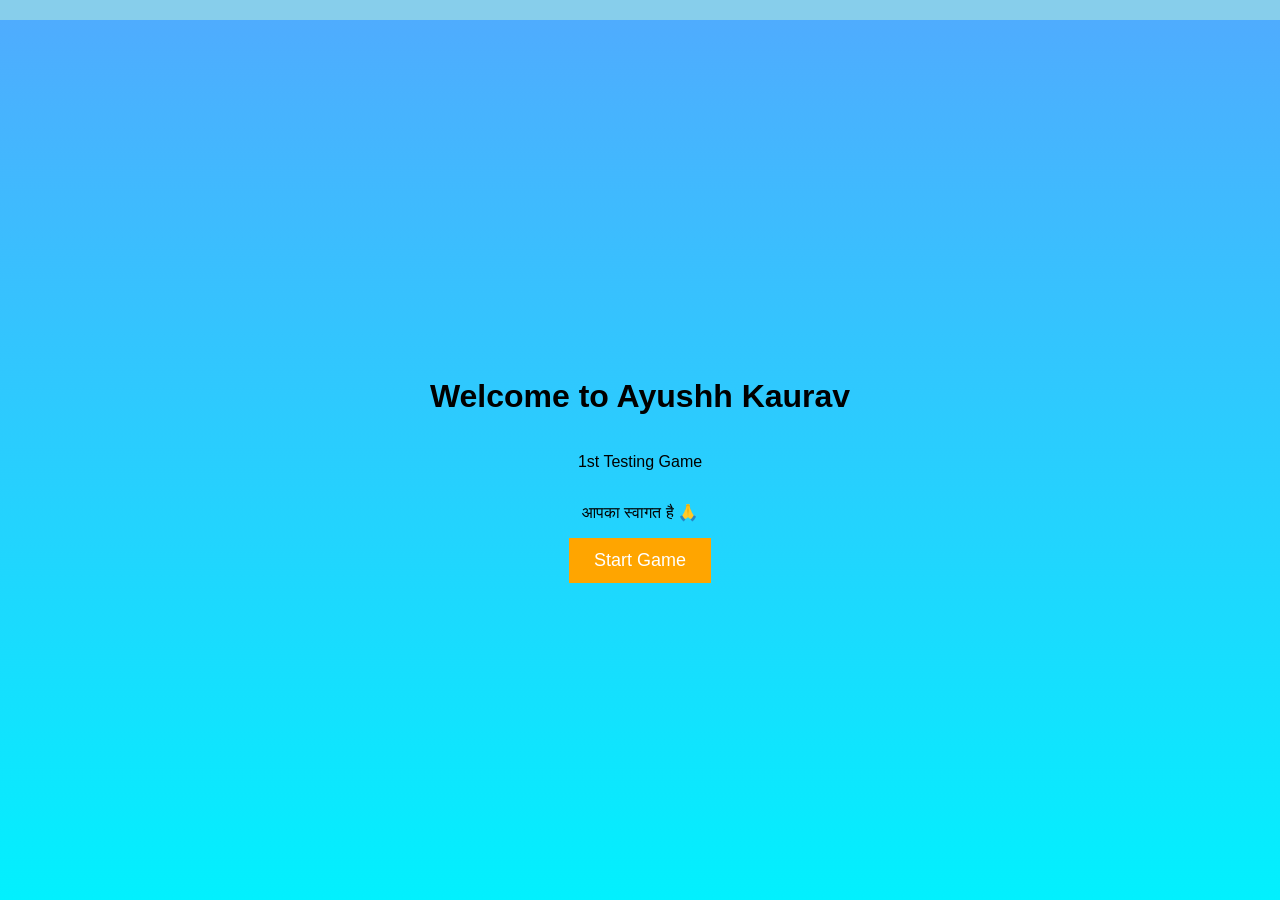
==== index.html @ 4582168f "Create index.html" ====
<!DOCTYPE html>
<html>
<head>
<title>Flappy Ayushh Game FINAL</title>
<meta name="viewport" content="width=device-width, initial-scale=1.0">

<style>
body {
    margin: 0;
    text-align: center;
    font-family: Arial;
    background: #87CEEB;
}

/* WELCOME */
#welcomeScreen {
    position: fixed;
    width: 100%;
    height: 100%;
    background: linear-gradient(#4facfe,#00f2fe);
    display: flex;
    flex-direction: column;
    justify-content: center;
    align-items: center;
}

#startBtn {
    padding: 12px 25px;
    font-size: 18px;
    background: orange;
    color: white;
    border: none;
}

canvas {
    display: block;
    margin: auto;
    background: #70c5ce;
    width: 90vw;
    max-width: 400px;
}

#restartBtn {
    display: none;
    padding: 10px;
}
</style>
</head>

<body>

<!-- SOUND -->
<audio id="jumpSound" src="https://www.soundjay.com/buttons/sounds/button-16.mp3" preload="auto"></audio>
<audio id="hitSound" src="https://www.soundjay.com/button/sounds/button-10.mp3" preload="auto"></audio>

<!-- WELCOME -->
<div id="welcomeScreen">
    <h1>Welcome to Ayushh Kaurav</h1>
    <p>1st Testing Game</p>
    <p>आपका स्वागत है 🙏</p>
    <button id="startBtn">Start Game</button>
</div>

<h2>🎮 Game</h2>
<canvas id="gameCanvas"></canvas>
<br>
<button id="restartBtn" onclick="restartGame()">Restart</button>

<script>
let canvas = document.getElementById("gameCanvas");
let ctx = canvas.getContext("2d");

canvas.width = 360;
canvas.height = 500;

// 🐤 LOCAL IMAGE (100% WORKING)
let birdImg = new Image();
birdImg.src = "bird.png";

let bird, pipes, score, gameOver, frame;

// START BUTTON
document.getElementById("startBtn").onclick = () => {
    document.getElementById("welcomeScreen").style.display = "none";
    init();
    loop();
};

function init(){
    bird = {x:80,y:200,v:0};
    pipes=[];
    score=0;
    gameOver=false;
    frame=0;
}

function jump(){
    bird.v = -8;

    let s = document.getElementById("jumpSound");
    s.currentTime = 0;
    s.play().catch(()=>{});
}

document.addEventListener("keydown",e=>{
    if(e.code==="Space") jump();
});
canvas.addEventListener("touchstart",jump);

function update(){
    frame++;

    bird.v += 0.5;
    bird.y += bird.v;

    if(frame % 90 === 0){
        let gap = 140;
        let top = Math.random()*(canvas.height-gap-80)+40;

        pipes.push({
            x:canvas.width,
            w:50,
            top:top,
            bottom:top+gap,
            passed:false
        });
    }

    pipes.forEach(p=>{
        p.x -= 2;

        if(
            bird.x+15 > p.x &&
            bird.x-15 < p.x+p.w &&
            (bird.y-15 < p.top || bird.y+15 > p.bottom)
        ){
            if(!gameOver){
                let h = document.getElementById("hitSound");
                h.currentTime = 0;
                h.play().catch(()=>{});
            }
            gameOver = true;
        }

        if(!p.passed && p.x+p.w < bird.x){
            score++;
            p.passed = true;
        }
    });

    pipes = pipes.filter(p=>p.x+p.w>0);

    if(bird.y > canvas.height || bird.y < 0){
        gameOver = true;
    }
}

function draw(){
    ctx.clearRect(0,0,canvas.width,canvas.height);

    // 🐤 DRAW IMAGE (fallback safe)
    if(birdImg.complete){
        ctx.drawImage(birdImg,bird.x-15,bird.y-15,30,30);
    } else {
        ctx.fillStyle="yellow";
        ctx.beginPath();
        ctx.arc(bird.x,bird.y,12,0,Math.PI*2);
        ctx.fill();
    }

    ctx.fillStyle="green";
    pipes.forEach(p=>{
        ctx.fillRect(p.x,0,p.w,p.top);
        ctx.fillRect(p.x,p.bottom,p.w,canvas.height);
    });

    ctx.fillStyle="black";
    ctx.font="20px Arial";
    ctx.fillText("Score: "+score,10,30);

    if(gameOver){
        ctx.fillStyle="red";
        ctx.font="30px Arial";
        ctx.fillText("GAME OVER",80,250);
        document.getElementById("restartBtn").style.display="inline";
    }
}

function loop(){
    update();
    draw();
    if(!gameOver) requestAnimationFrame(loop);
}

function restartGame(){
    document.getElementById("restartBtn").style.display="none";
    init();
    loop();
}
</script>

</body>
</html>
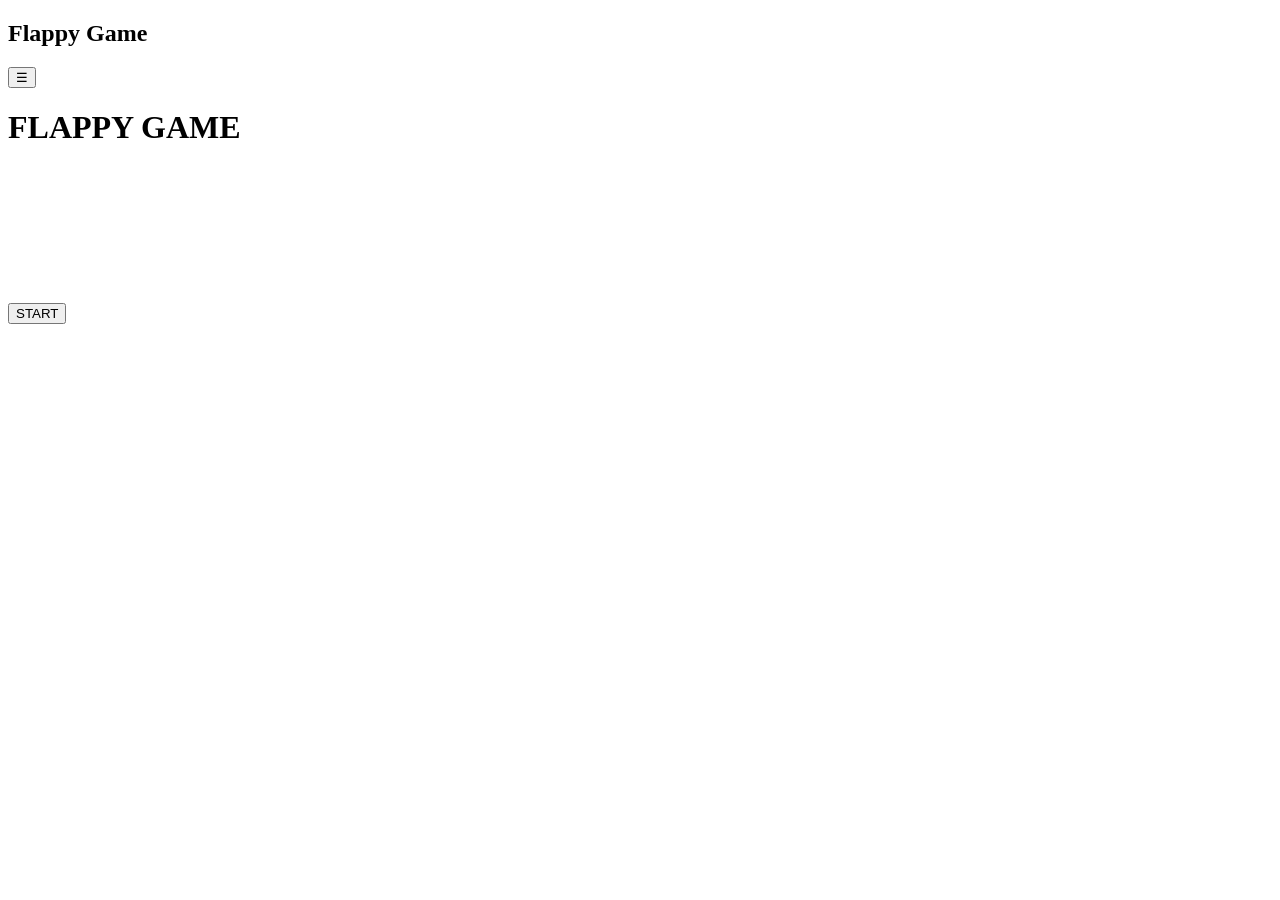
==== commit 77a1650b: "Add initial HTML structure for Flappy Game" ====
--- a/index.html
+++ b/index.html
@@ -1,203 +1,28 @@
 <!DOCTYPE html>
 <html>
 <head>
-<title>Flappy Ayushh Game FINAL</title>
-<meta name="viewport" content="width=device-width, initial-scale=1.0">
-
-<style>
-body {
-    margin: 0;
-    text-align: center;
-    font-family: Arial;
-    background: #87CEEB;
-}
-
-/* WELCOME */
-#welcomeScreen {
-    position: fixed;
-    width: 100%;
-    height: 100%;
-    background: linear-gradient(#4facfe,#00f2fe);
-    display: flex;
-    flex-direction: column;
-    justify-content: center;
-    align-items: center;
-}
-
-#startBtn {
-    padding: 12px 25px;
-    font-size: 18px;
-    background: orange;
-    color: white;
-    border: none;
-}
-
-canvas {
-    display: block;
-    margin: auto;
-    background: #70c5ce;
-    width: 90vw;
-    max-width: 400px;
-}
-
-#restartBtn {
-    display: none;
-    padding: 10px;
-}
-</style>
+  <title>Flappy Game</title>
+  <link rel="stylesheet" href="style.css">
 </head>
 
 <body>
 
-<!-- SOUND -->
-<audio id="jumpSound" src="https://www.soundjay.com/buttons/sounds/button-16.mp3" preload="auto"></audio>
-<audio id="hitSound" src="https://www.soundjay.com/button/sounds/button-10.mp3" preload="auto"></audio>
-
-<!-- WELCOME -->
-<div id="welcomeScreen">
-    <h1>Welcome to Ayushh Kaurav</h1>
-    <p>1st Testing Game</p>
-    <p>आपका स्वागत है 🙏</p>
-    <button id="startBtn">Start Game</button>
+<div class="top-bar">
+  <h2>Flappy Game</h2>
+  <button onclick="openMenu()">☰</button>
 </div>
 
-<h2>🎮 Game</h2>
-<canvas id="gameCanvas"></canvas>
-<br>
-<button id="restartBtn" onclick="restartGame()">Restart</button>
+<div class="game-container">
 
-<script>
-let canvas = document.getElementById("gameCanvas");
-let ctx = canvas.getContext("2d");
+  <h1 class="logo">FLAPPY GAME</h1>
 
-canvas.width = 360;
-canvas.height = 500;
+  <button class="start-btn" onclick="startGame()">START</button>
 
-// 🐤 LOCAL IMAGE (100% WORKING)
-let birdImg = new Image();
-birdImg.src = "bird.png";
+  <canvas id="gameCanvas"></canvas>
 
-let bird, pipes, score, gameOver, frame;
+</div>
 
-// START BUTTON
-document.getElementById("startBtn").onclick = () => {
-    document.getElementById("welcomeScreen").style.display = "none";
-    init();
-    loop();
-};
-
-function init(){
-    bird = {x:80,y:200,v:0};
-    pipes=[];
-    score=0;
-    gameOver=false;
-    frame=0;
-}
-
-function jump(){
-    bird.v = -8;
-
-    let s = document.getElementById("jumpSound");
-    s.currentTime = 0;
-    s.play().catch(()=>{});
-}
-
-document.addEventListener("keydown",e=>{
-    if(e.code==="Space") jump();
-});
-canvas.addEventListener("touchstart",jump);
-
-function update(){
-    frame++;
-
-    bird.v += 0.5;
-    bird.y += bird.v;
-
-    if(frame % 90 === 0){
-        let gap = 140;
-        let top = Math.random()*(canvas.height-gap-80)+40;
-
-        pipes.push({
-            x:canvas.width,
-            w:50,
-            top:top,
-            bottom:top+gap,
-            passed:false
-        });
-    }
-
-    pipes.forEach(p=>{
-        p.x -= 2;
-
-        if(
-            bird.x+15 > p.x &&
-            bird.x-15 < p.x+p.w &&
-            (bird.y-15 < p.top || bird.y+15 > p.bottom)
-        ){
-            if(!gameOver){
-                let h = document.getElementById("hitSound");
-                h.currentTime = 0;
-                h.play().catch(()=>{});
-            }
-            gameOver = true;
-        }
-
-        if(!p.passed && p.x+p.w < bird.x){
-            score++;
-            p.passed = true;
-        }
-    });
-
-    pipes = pipes.filter(p=>p.x+p.w>0);
-
-    if(bird.y > canvas.height || bird.y < 0){
-        gameOver = true;
-    }
-}
-
-function draw(){
-    ctx.clearRect(0,0,canvas.width,canvas.height);
-
-    // 🐤 DRAW IMAGE (fallback safe)
-    if(birdImg.complete){
-        ctx.drawImage(birdImg,bird.x-15,bird.y-15,30,30);
-    } else {
-        ctx.fillStyle="yellow";
-        ctx.beginPath();
-        ctx.arc(bird.x,bird.y,12,0,Math.PI*2);
-        ctx.fill();
-    }
-
-    ctx.fillStyle="green";
-    pipes.forEach(p=>{
-        ctx.fillRect(p.x,0,p.w,p.top);
-        ctx.fillRect(p.x,p.bottom,p.w,canvas.height);
-    });
-
-    ctx.fillStyle="black";
-    ctx.font="20px Arial";
-    ctx.fillText("Score: "+score,10,30);
-
-    if(gameOver){
-        ctx.fillStyle="red";
-        ctx.font="30px Arial";
-        ctx.fillText("GAME OVER",80,250);
-        document.getElementById("restartBtn").style.display="inline";
-    }
-}
-
-function loop(){
-    update();
-    draw();
-    if(!gameOver) requestAnimationFrame(loop);
-}
-
-function restartGame(){
-    document.getElementById("restartBtn").style.display="none";
-    init();
-    loop();
-}
-</script>
+<script src="script.js"></script>
 
 </body>
 </html>
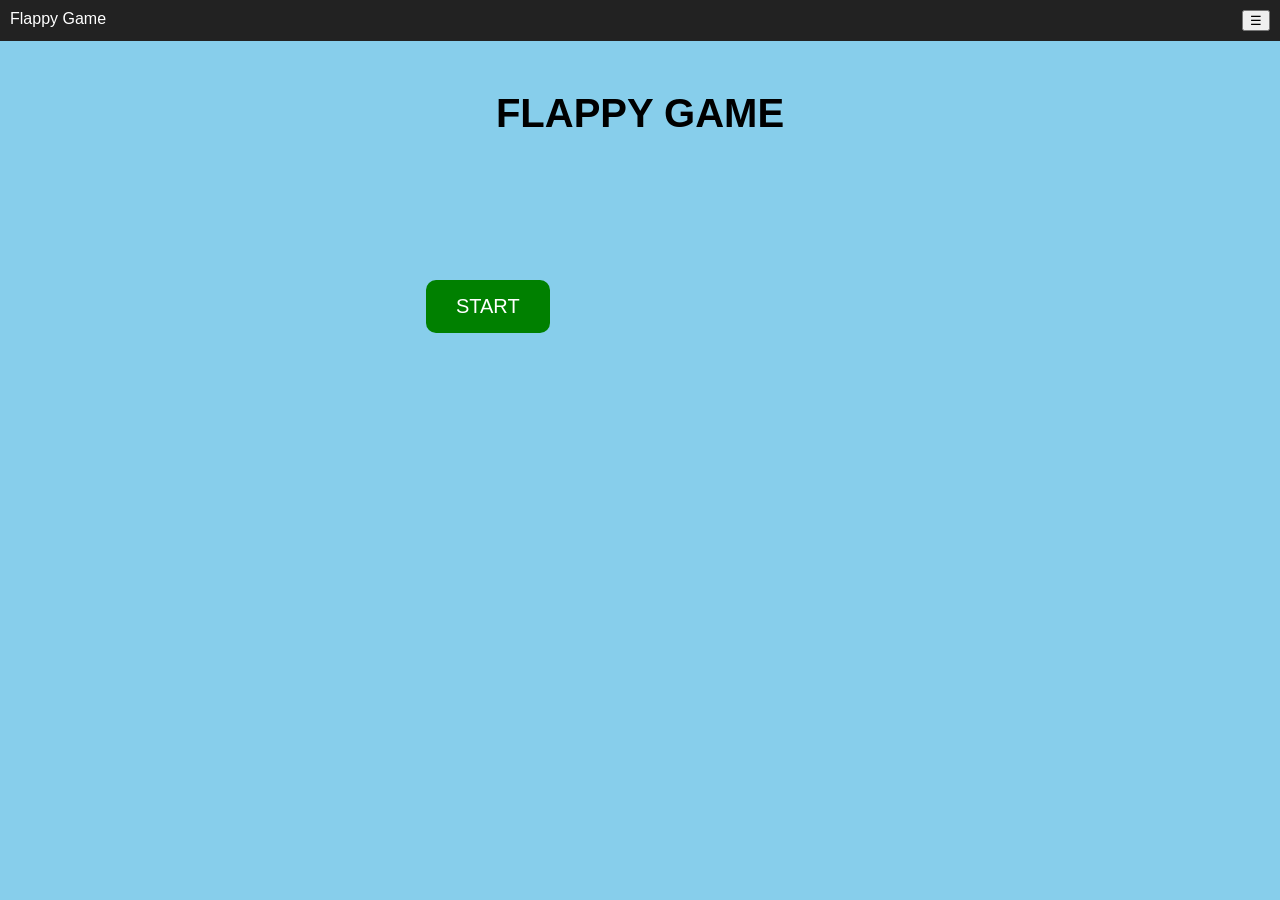
==== commit d21ea843: "Create index.html" ====
--- a/index.html
+++ b/index.html
@@ -1,6 +1,7 @@
 <!DOCTYPE html>
 <html>
 <head>
+  <meta name="viewport" content="width=device-width, initial-scale=1.0">
   <title>Flappy Game</title>
   <link rel="stylesheet" href="style.css">
 </head>
@@ -8,7 +9,7 @@
 <body>
 
 <div class="top-bar">
-  <h2>Flappy Game</h2>
+  <span>Flappy Game</span>
   <button onclick="openMenu()">☰</button>
 </div>
 
@@ -16,7 +17,7 @@
 
   <h1 class="logo">FLAPPY GAME</h1>
 
-  <button class="start-btn" onclick="startGame()">START</button>
+  <button id="startBtn" class="start-btn">START</button>
 
   <canvas id="gameCanvas"></canvas>
 
--- a/style.css
+++ b/style.css
@@ -0,0 +1,41 @@
+body {
+  margin: 0;
+  font-family: Arial;
+  text-align: center;
+  background: skyblue;
+}
+
+.top-bar {
+  background: #222;
+  color: white;
+  padding: 10px;
+  display: flex;
+  justify-content: space-between;
+}
+
+.logo {
+  font-size: 40px;
+  margin-top: 50px;
+}
+
+.start-btn {
+  padding: 15px 30px;
+  font-size: 20px;
+  background: green;
+  color: white;
+  border: none;
+  border-radius: 10px;
+  cursor: pointer;
+}
+
+.menu {
+  margin-top: 100px;
+}
+
+.menu a {
+  display: block;
+  margin: 20px;
+  font-size: 20px;
+  text-decoration: none;
+  color: black;
+}
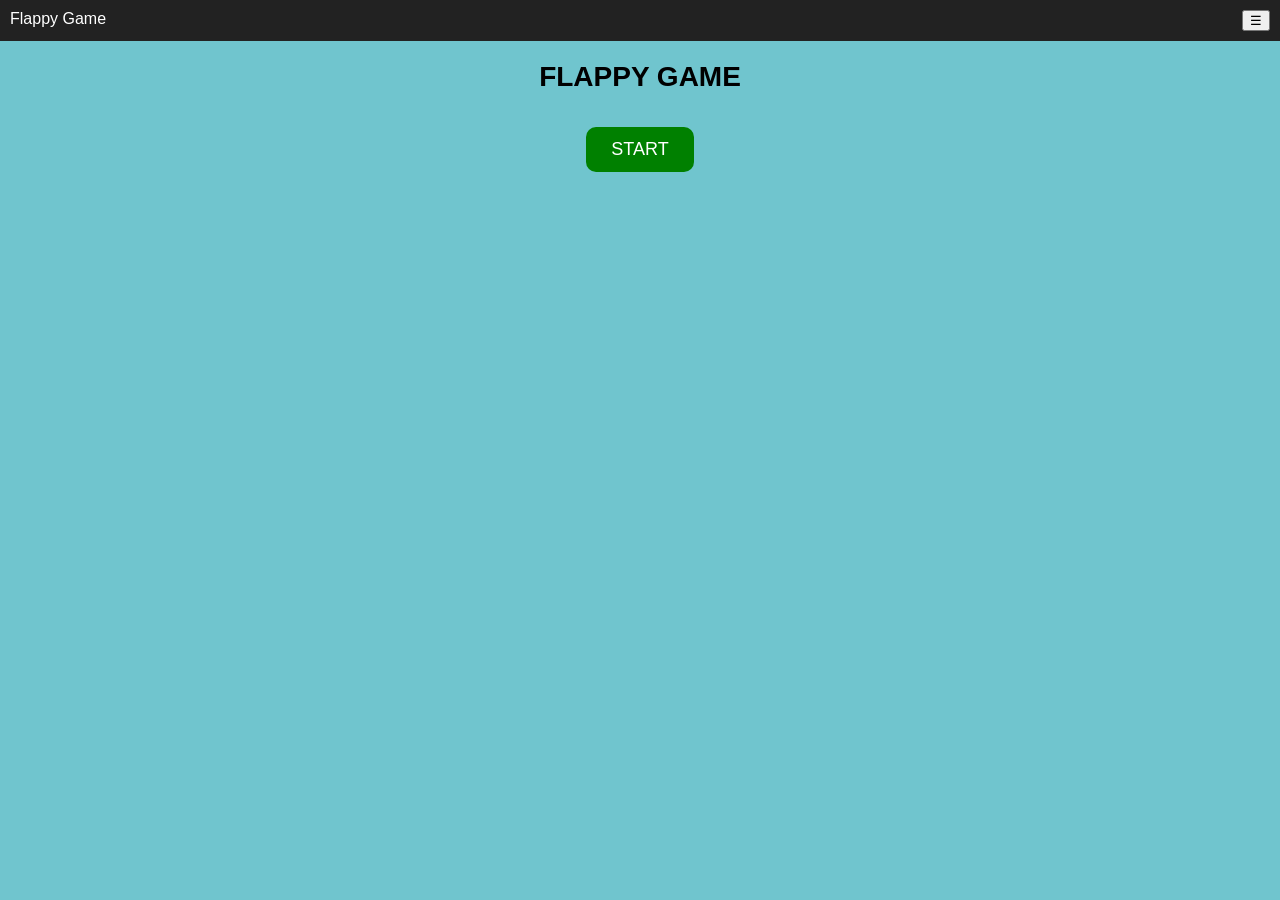
==== commit 40fc8146: "Create index.html" ====
--- a/index.html
+++ b/index.html
@@ -19,7 +19,7 @@
 
   <button id="startBtn" class="start-btn">START</button>
 
-  <canvas id="gameCanvas"></canvas>
+  <canvas id="gameCanvas" style="display:none;"></canvas>
 
 </div>
 
--- a/style.css
+++ b/style.css
@@ -1,8 +1,8 @@
 body {
   margin: 0;
   font-family: Arial;
+  background: #70c5ce;
   text-align: center;
-  background: skyblue;
 }
 
 .top-bar {
@@ -13,29 +13,30 @@
   justify-content: space-between;
 }
 
+.game-container {
+  display: flex;
+  flex-direction: column;
+  align-items: center;
+}
+
 .logo {
-  font-size: 40px;
-  margin-top: 50px;
+  margin-top: 20px;
+  font-size: 28px;
 }
 
 .start-btn {
-  padding: 15px 30px;
-  font-size: 20px;
+  padding: 12px 25px;
+  font-size: 18px;
   background: green;
   color: white;
   border: none;
   border-radius: 10px;
-  cursor: pointer;
+  margin: 15px;
 }
 
-.menu {
-  margin-top: 100px;
+canvas {
+  background: skyblue;
+  border: 2px solid black;
+  width: 90%;
+  max-width: 350px;
 }
-
-.menu a {
-  display: block;
-  margin: 20px;
-  font-size: 20px;
-  text-decoration: none;
-  color: black;
-}
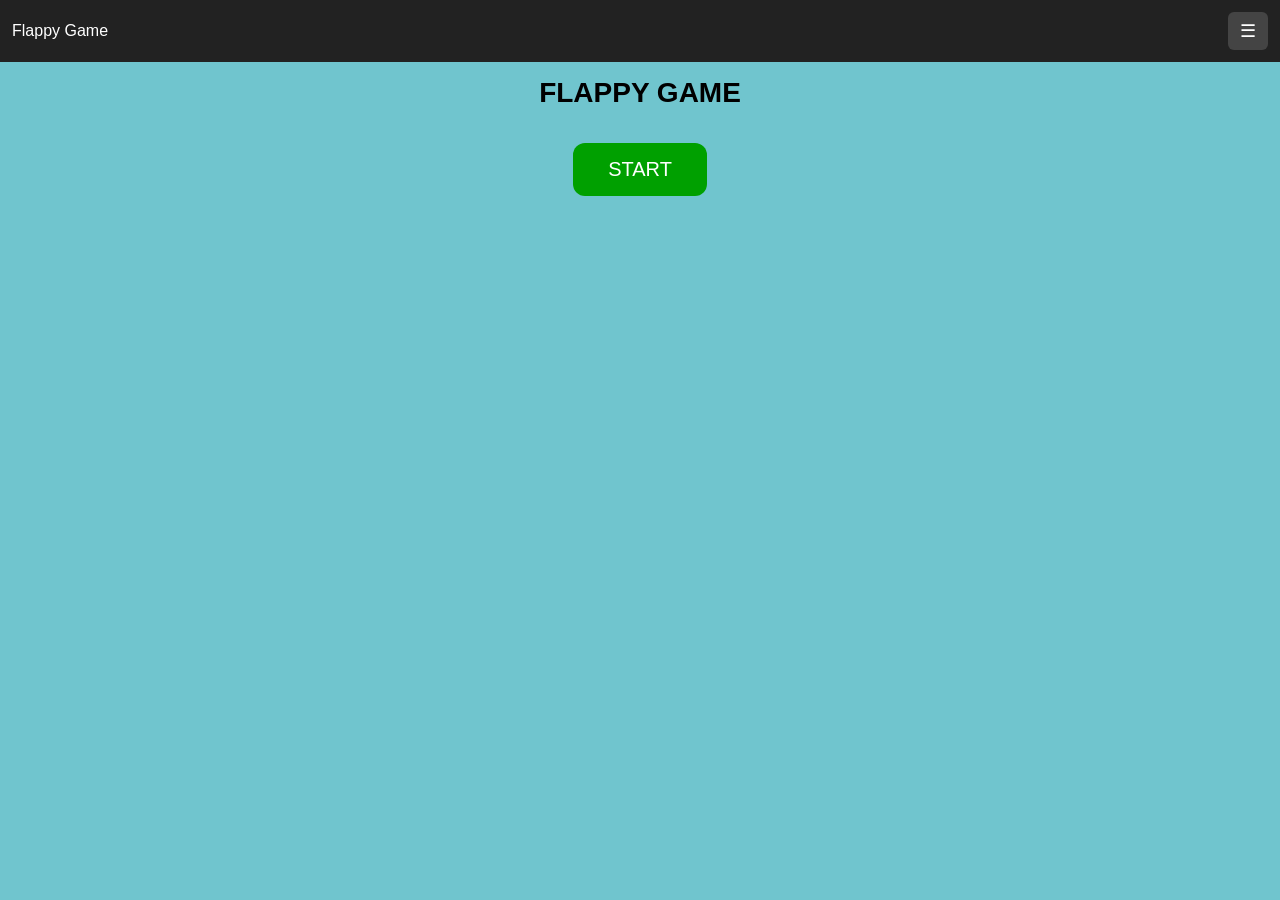
==== commit 3ffb1be8: "Create index.html" ====
--- a/index.html
+++ b/index.html
@@ -1,29 +1,32 @@
 <!DOCTYPE html>
-<html>
+<html lang="en">
 <head>
+  <meta charset="UTF-8">
+  <title>Flappy Game</title>
   <meta name="viewport" content="width=device-width, initial-scale=1.0">
-  <title>Flappy Game</title>
+
   <link rel="stylesheet" href="style.css">
 </head>
 
 <body>
 
-<div class="top-bar">
-  <span>Flappy Game</span>
-  <button onclick="openMenu()">☰</button>
-</div>
+  <!-- TOP BAR -->
+  <div class="top-bar">
+    <span>Flappy Game</span>
+    <button onclick="openMenu()">☰</button>
+  </div>
 
-<div class="game-container">
+  <!-- GAME -->
+  <div class="game-container">
+    <h1 class="logo">FLAPPY GAME</h1>
 
-  <h1 class="logo">FLAPPY GAME</h1>
+    <button id="startBtn" class="start-btn">START</button>
 
-  <button id="startBtn" class="start-btn">START</button>
+    <canvas id="gameCanvas" style="display:none;"></canvas>
+  </div>
 
-  <canvas id="gameCanvas" style="display:none;"></canvas>
-
-</div>
-
-<script src="script.js"></script>
+  <!-- 🔥 IMPORTANT: SCRIPT LAST ME -->
+  <script src="script.js"></script>
 
 </body>
 </html>
--- a/style.css
+++ b/style.css
@@ -1,42 +1,95 @@
 body {
   margin: 0;
-  font-family: Arial;
+  padding: 0;
+  font-family: Arial, sans-serif;
   background: #70c5ce;
   text-align: center;
 }
 
+/* TOP BAR */
 .top-bar {
   background: #222;
   color: white;
-  padding: 10px;
+  padding: 12px;
   display: flex;
   justify-content: space-between;
+  align-items: center;
 }
 
+.top-bar button {
+  background: #444;
+  color: white;
+  border: none;
+  padding: 8px 12px;
+  border-radius: 6px;
+  font-size: 18px;
+}
+
+/* GAME AREA */
 .game-container {
   display: flex;
   flex-direction: column;
   align-items: center;
+  justify-content: center;
 }
 
+/* TITLE */
 .logo {
-  margin-top: 20px;
+  margin-top: 15px;
   font-size: 28px;
+  font-weight: bold;
 }
 
+/* START BUTTON */
 .start-btn {
-  padding: 12px 25px;
-  font-size: 18px;
-  background: green;
+  padding: 15px 35px;
+  font-size: 20px;
+  background: #00a000;
   color: white;
   border: none;
-  border-radius: 10px;
+  border-radius: 12px;
   margin: 15px;
+  cursor: pointer;
 }
 
+.start-btn:active {
+  background: #008000;
+}
+
+/* CANVAS (GAME SCREEN) */
 canvas {
-  background: skyblue;
-  border: 2px solid black;
-  width: 90%;
-  max-width: 350px;
+  width: 100%;
+  max-width: 400px;
+  height: 500px;
+  border: 3px solid black;
+  border-radius: 10px;
+  background: black;
 }
+
+/* MENU PAGE */
+.menu {
+  margin-top: 80px;
+}
+
+.menu h2 {
+  font-size: 26px;
+}
+
+.menu a {
+  display: block;
+  margin: 20px;
+  font-size: 20px;
+  text-decoration: none;
+  color: black;
+  font-weight: bold;
+}
+
+/* OTHER PAGES */
+h1 {
+  margin-top: 30px;
+}
+
+p {
+  font-size: 16px;
+  padding: 10px;
+}
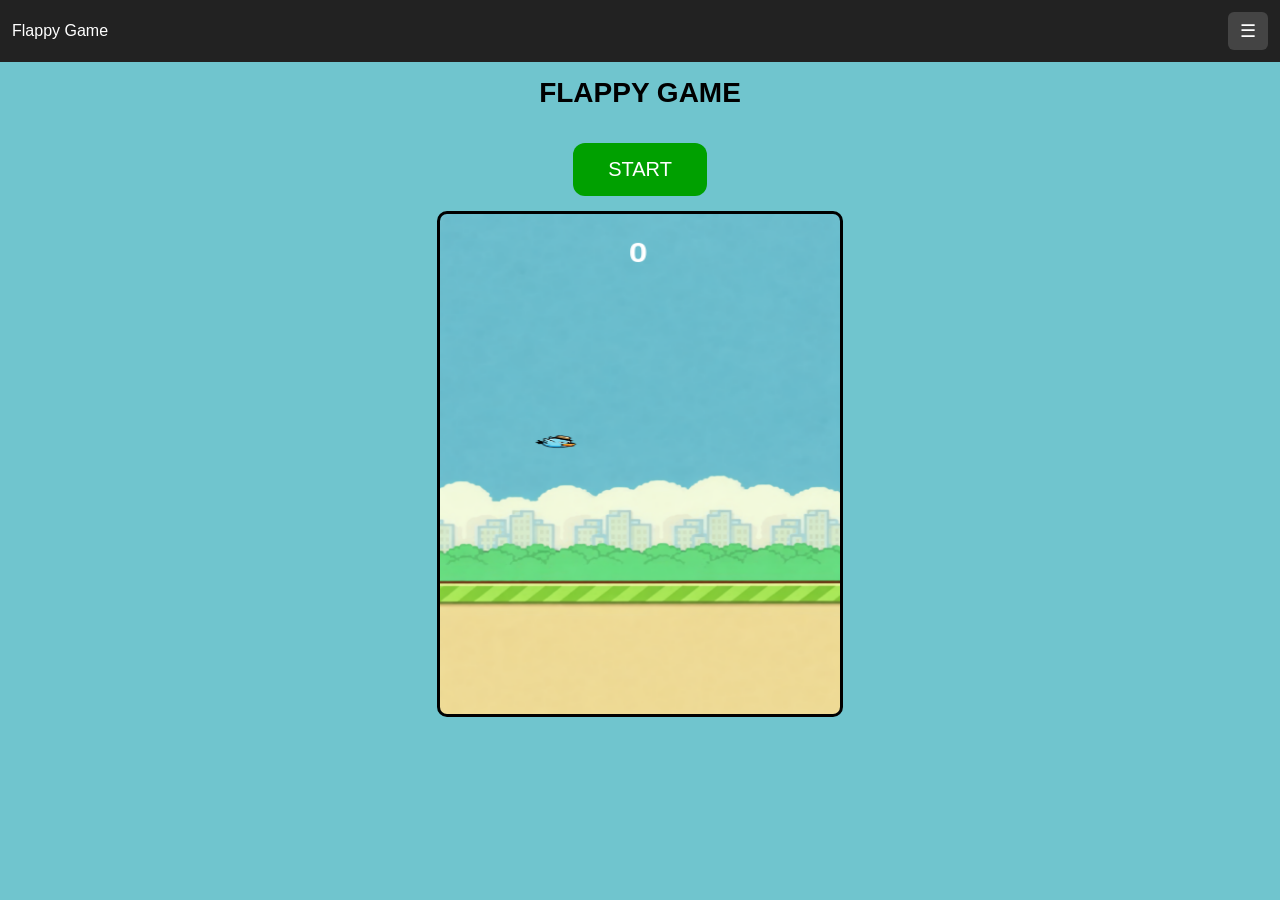
==== commit 68c44665: "Add initial HTML structure for Flappy Game" ====
--- a/index.html
+++ b/index.html
@@ -1,32 +1,28 @@
 <!DOCTYPE html>
-<html lang="en">
+<html>
 <head>
-  <meta charset="UTF-8">
   <title>Flappy Game</title>
   <meta name="viewport" content="width=device-width, initial-scale=1.0">
-
   <link rel="stylesheet" href="style.css">
 </head>
 
 <body>
 
-  <!-- TOP BAR -->
-  <div class="top-bar">
-    <span>Flappy Game</span>
-    <button onclick="openMenu()">☰</button>
-  </div>
+<div class="top-bar">
+  <span>Flappy Game</span>
+  <button onclick="openMenu()">☰</button>
+</div>
 
-  <!-- GAME -->
-  <div class="game-container">
-    <h1 class="logo">FLAPPY GAME</h1>
+<div class="game-container">
+  <h1 class="logo">FLAPPY GAME</h1>
 
-    <button id="startBtn" class="start-btn">START</button>
+  <button id="startBtn" class="start-btn">START</button>
 
-    <canvas id="gameCanvas" style="display:none;"></canvas>
-  </div>
+  <!-- CANVAS ALWAYS VISIBLE -->
+  <canvas id="gameCanvas"></canvas>
+</div>
 
-  <!-- 🔥 IMPORTANT: SCRIPT LAST ME -->
-  <script src="script.js"></script>
+<script src="script.js"></script>
 
 </body>
 </html>
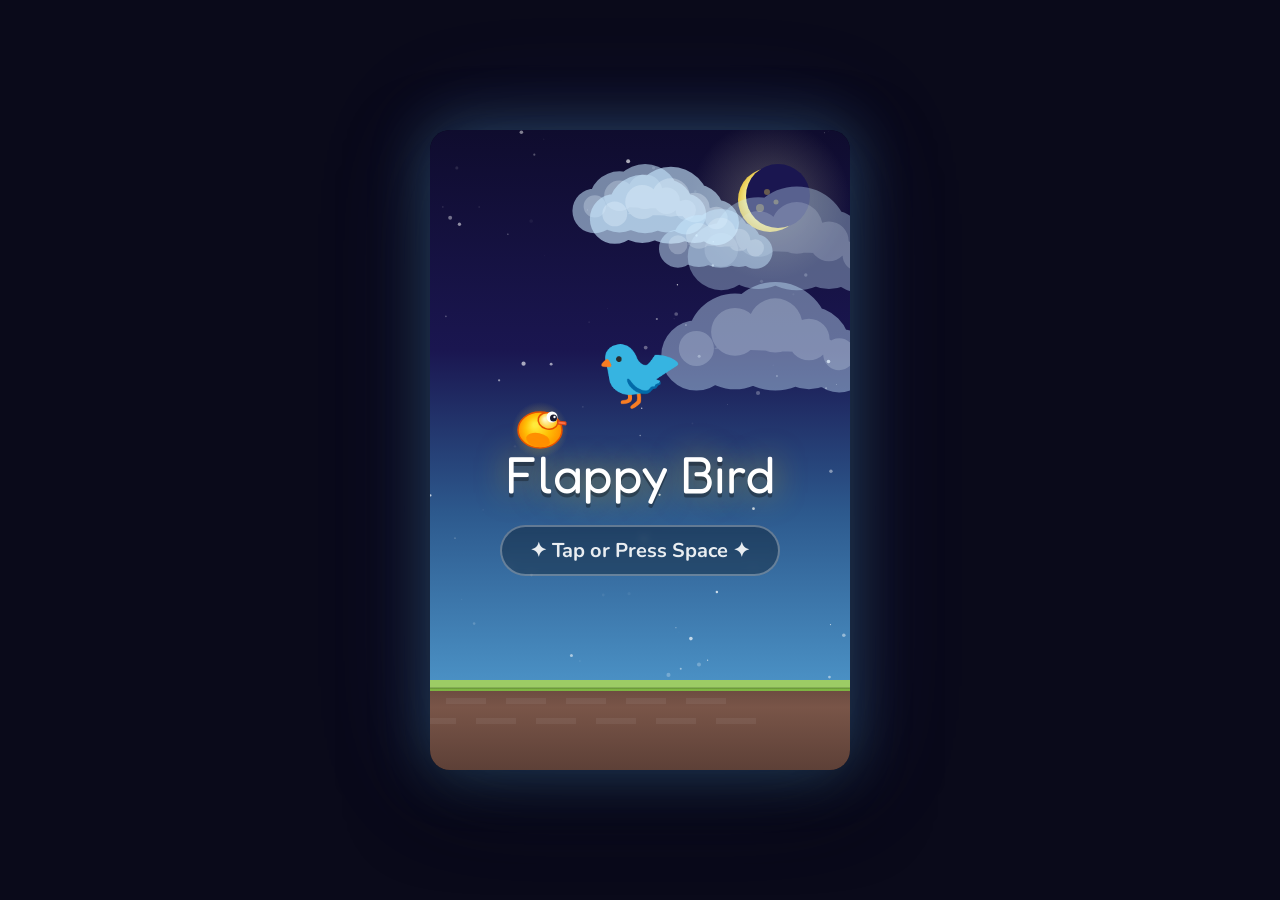
==== commit 89491b32: "Create index.html" ====
--- a/index.html
+++ b/index.html
@@ -1,28 +1,660 @@
 <!DOCTYPE html>
-<html>
+<html lang="en">
 <head>
-  <title>Flappy Game</title>
-  <meta name="viewport" content="width=device-width, initial-scale=1.0">
-  <link rel="stylesheet" href="style.css">
+<meta charset="UTF-8">
+<meta name="viewport" content="width=device-width, initial-scale=1.0">
+<title>Flappy Bird</title>
+<style>
+  @import url('https://fonts.googleapis.com/css2?family=Fredoka+One&family=Nunito:wght@400;700;900&display=swap');
+
+  * { margin: 0; padding: 0; box-sizing: border-box; }
+
+  body {
+    background: #0a0a1a;
+    display: flex;
+    align-items: center;
+    justify-content: center;
+    min-height: 100vh;
+    font-family: 'Nunito', sans-serif;
+    overflow: hidden;
+  }
+
+  #game-wrapper {
+    position: relative;
+    width: 420px;
+    height: 640px;
+  }
+
+  #gameCanvas {
+    border-radius: 20px;
+    box-shadow:
+      0 0 60px rgba(100, 200, 255, 0.3),
+      0 0 120px rgba(100, 100, 255, 0.15),
+      0 30px 80px rgba(0,0,0,0.8);
+    display: block;
+  }
+
+  #ui-overlay {
+    position: absolute;
+    top: 0; left: 0;
+    width: 100%; height: 100%;
+    pointer-events: none;
+    border-radius: 20px;
+    overflow: hidden;
+  }
+
+  #score-display {
+    position: absolute;
+    top: 28px;
+    width: 100%;
+    text-align: center;
+    font-family: 'Fredoka One', cursive;
+    font-size: 64px;
+    color: white;
+    text-shadow:
+      0 0 20px rgba(255,255,255,0.5),
+      0 4px 0 rgba(0,0,0,0.4),
+      0 6px 0 rgba(0,0,0,0.2);
+    letter-spacing: 2px;
+    display: none;
+  }
+
+  #start-screen, #gameover-screen {
+    position: absolute;
+    top: 0; left: 0;
+    width: 100%; height: 100%;
+    display: flex;
+    flex-direction: column;
+    align-items: center;
+    justify-content: center;
+    gap: 20px;
+    pointer-events: all;
+    cursor: pointer;
+  }
+
+  #gameover-screen { display: none; }
+
+  .screen-title {
+    font-family: 'Fredoka One', cursive;
+    font-size: 52px;
+    color: #fff;
+    text-shadow: 0 4px 0 rgba(0,0,0,0.3), 0 0 30px rgba(255,220,0,0.5);
+    animation: float 2s ease-in-out infinite;
+  }
+
+  .bird-icon {
+    font-size: 72px;
+    animation: float 1.5s ease-in-out infinite;
+  }
+
+  .tap-hint {
+    font-size: 20px;
+    color: rgba(255,255,255,0.9);
+    background: rgba(0,0,0,0.3);
+    padding: 10px 28px;
+    border-radius: 50px;
+    border: 2px solid rgba(255,255,255,0.3);
+    backdrop-filter: blur(4px);
+    animation: pulse 1.5s ease-in-out infinite;
+    font-weight: 700;
+  }
+
+  .score-card {
+    background: rgba(255,255,255,0.15);
+    backdrop-filter: blur(12px);
+    border: 2px solid rgba(255,255,255,0.3);
+    border-radius: 20px;
+    padding: 24px 40px;
+    text-align: center;
+    color: white;
+    min-width: 240px;
+  }
+
+  .score-card h3 {
+    font-size: 14px;
+    text-transform: uppercase;
+    letter-spacing: 3px;
+    opacity: 0.7;
+    margin-bottom: 6px;
+  }
+
+  .score-card .big-score {
+    font-family: 'Fredoka One', cursive;
+    font-size: 56px;
+    line-height: 1;
+    text-shadow: 0 0 20px rgba(255,220,0,0.6);
+    color: #FFE55C;
+  }
+
+  .score-card .best-score {
+    font-size: 14px;
+    opacity: 0.7;
+    margin-top: 8px;
+  }
+
+  .score-card .best-score span {
+    color: #FFE55C;
+    font-weight: 900;
+  }
+
+  .medal {
+    font-size: 40px;
+    margin-bottom: -8px;
+    animation: spin 4s linear infinite;
+  }
+
+  @keyframes float {
+    0%, 100% { transform: translateY(0); }
+    50% { transform: translateY(-12px); }
+  }
+
+  @keyframes pulse {
+    0%, 100% { opacity: 1; transform: scale(1); }
+    50% { opacity: 0.7; transform: scale(0.97); }
+  }
+
+  @keyframes spin {
+    0% { transform: rotateY(0deg); }
+    100% { transform: rotateY(360deg); }
+  }
+</style>
 </head>
-
 <body>
 
-<div class="top-bar">
-  <span>Flappy Game</span>
-  <button onclick="openMenu()">☰</button>
+<div id="game-wrapper">
+  <canvas id="gameCanvas" width="420" height="640"></canvas>
+  <div id="ui-overlay">
+    <div id="score-display">0</div>
+
+    <div id="start-screen">
+      <div class="bird-icon">🐦</div>
+      <div class="screen-title">Flappy Bird</div>
+      <div class="tap-hint">✦ Tap or Press Space ✦</div>
+    </div>
+
+    <div id="gameover-screen">
+      <div class="screen-title" style="font-size:40px; color:#FF6B6B;">Game Over</div>
+      <div class="medal" id="medal-display">🥉</div>
+      <div class="score-card">
+        <h3>Score</h3>
+        <div class="big-score" id="final-score">0</div>
+        <div class="best-score">Best: <span id="best-score">0</span></div>
+      </div>
+      <div class="tap-hint">✦ Tap to Play Again ✦</div>
+    </div>
+  </div>
 </div>
 
-<div class="game-container">
-  <h1 class="logo">FLAPPY GAME</h1>
-
-  <button id="startBtn" class="start-btn">START</button>
-
-  <!-- CANVAS ALWAYS VISIBLE -->
-  <canvas id="gameCanvas"></canvas>
-</div>
-
-<script src="script.js"></script>
-
+<script>
+const canvas = document.getElementById('gameCanvas');
+const ctx = canvas.getContext('2d');
+const W = canvas.width, H = canvas.height;
+
+const startScreen = document.getElementById('start-screen');
+const gameoverScreen = document.getElementById('gameover-screen');
+const scoreDisplay = document.getElementById('score-display');
+const finalScore = document.getElementById('final-score');
+const bestScoreEl = document.getElementById('best-score');
+const medalDisplay = document.getElementById('medal-display');
+
+let state = 'start';
+let score = 0, bestScore = 0;
+let animFrame;
+let particles = [];
+let stars = [];
+let clouds = [];
+let groundOffset = 0;
+
+const GRAVITY = 0.45;
+const FLAP = -9.5;
+const PIPE_SPEED = 3.2;
+const PIPE_GAP = 155;
+const PIPE_W = 72;
+const GROUND_H = 90;
+
+const bird = { x: 110, y: 300, vy: 0, angle: 0, flapTimer: 0, frame: 0, wingAngle: 0 };
+let pipes = [];
+let pipeTimer = 0;
+
+// Generate stars
+for (let i = 0; i < 80; i++) {
+  stars.push({
+    x: Math.random() * W,
+    y: Math.random() * (H - GROUND_H),
+    r: Math.random() * 1.8 + 0.3,
+    twinkle: Math.random() * Math.PI * 2,
+    speed: Math.random() * 0.03 + 0.01
+  });
+}
+
+// Generate clouds
+for (let i = 0; i < 5; i++) {
+  clouds.push({
+    x: Math.random() * W,
+    y: 40 + Math.random() * 180,
+    w: 90 + Math.random() * 80,
+    speed: 0.3 + Math.random() * 0.3,
+    opacity: 0.3 + Math.random() * 0.4
+  });
+}
+
+function spawnPipe() {
+  const minY = 80;
+  const maxY = H - GROUND_H - PIPE_GAP - 80;
+  const topH = minY + Math.random() * (maxY - minY);
+  pipes.push({ x: W + 10, topH, scored: false });
+}
+
+function reset() {
+  bird.x = 110; bird.y = 300; bird.vy = 0; bird.angle = 0;
+  pipes = []; pipeTimer = 0; score = 0; particles = [];
+  scoreDisplay.textContent = '0';
+}
+
+function flap() {
+  if (state === 'start') {
+    state = 'playing';
+    startScreen.style.display = 'none';
+    scoreDisplay.style.display = 'block';
+    reset();
+    bird.vy = FLAP;
+    return;
+  }
+  if (state === 'gameover') {
+    state = 'playing';
+    gameoverScreen.style.display = 'none';
+    scoreDisplay.style.display = 'block';
+    reset();
+    bird.vy = FLAP;
+    return;
+  }
+  if (state === 'playing') {
+    bird.vy = FLAP;
+    bird.flapTimer = 8;
+    spawnParticles(bird.x, bird.y, '#fff', 6);
+  }
+}
+
+function spawnParticles(x, y, color, count) {
+  for (let i = 0; i < count; i++) {
+    particles.push({
+      x, y,
+      vx: (Math.random() - 0.5) * 5,
+      vy: (Math.random() - 0.5) * 5 - 2,
+      r: Math.random() * 5 + 2,
+      life: 1,
+      color,
+      decay: 0.04 + Math.random() * 0.04
+    });
+  }
+}
+
+function spawnScoreParticles(x, y) {
+  const colors = ['#FFE55C', '#FF9F40', '#FF6B6B', '#A8FF78'];
+  for (let i = 0; i < 18; i++) {
+    const c = colors[Math.floor(Math.random() * colors.length)];
+    particles.push({
+      x, y,
+      vx: (Math.random() - 0.5) * 10,
+      vy: (Math.random() - 0.5) * 10 - 3,
+      r: Math.random() * 7 + 3,
+      life: 1,
+      color: c,
+      decay: 0.025 + Math.random() * 0.025
+    });
+  }
+}
+
+function checkCollision() {
+  const bx = bird.x, by = bird.y, br = 16;
+  if (by + br >= H - GROUND_H || by - br <= 0) return true;
+  for (const p of pipes) {
+    const px = p.x, pw = PIPE_W;
+    if (bx + br > px && bx - br < px + pw) {
+      if (by - br < p.topH || by + br > p.topH + PIPE_GAP) return true;
+    }
+  }
+  return false;
+}
+
+// ---------- Drawing ----------
+
+function drawSky() {
+  const grad = ctx.createLinearGradient(0, 0, 0, H - GROUND_H);
+  grad.addColorStop(0, '#0f0c2e');
+  grad.addColorStop(0.4, '#1a1650');
+  grad.addColorStop(0.7, '#2d5a8e');
+  grad.addColorStop(1, '#4a90c4');
+  ctx.fillStyle = grad;
+  ctx.fillRect(0, 0, W, H - GROUND_H);
+}
+
+function drawStars(dt) {
+  for (const s of stars) {
+    s.twinkle += s.speed;
+    const alpha = 0.4 + Math.sin(s.twinkle) * 0.35;
+    ctx.beginPath();
+    ctx.arc(s.x, s.y, s.r, 0, Math.PI * 2);
+    ctx.fillStyle = `rgba(255,255,255,${alpha})`;
+    ctx.fill();
+  }
+}
+
+function drawMoon() {
+  const mx = 340, my = 70, mr = 32;
+  const glow = ctx.createRadialGradient(mx, my, 0, mx, my, mr * 2.5);
+  glow.addColorStop(0, 'rgba(255,250,200,0.25)');
+  glow.addColorStop(1, 'rgba(255,250,200,0)');
+  ctx.fillStyle = glow;
+  ctx.fillRect(mx - mr * 3, my - mr * 3, mr * 6, mr * 6);
+
+  ctx.beginPath();
+  ctx.arc(mx, my, mr, 0, Math.PI * 2);
+  const moonGrad = ctx.createRadialGradient(mx - 8, my - 8, 4, mx, my, mr);
+  moonGrad.addColorStop(0, '#FFFDE0');
+  moonGrad.addColorStop(0.6, '#F5E88A');
+  moonGrad.addColorStop(1, '#E8C84A');
+  ctx.fillStyle = moonGrad;
+  ctx.fill();
+
+  ctx.beginPath();
+  ctx.arc(mx + 8, my - 4, mr, 0, Math.PI * 2);
+  ctx.fillStyle = '#1a1650';
+  ctx.fill();
+
+  for (const [cx, cy, cr] of [[mx-10, my+8, 4],[mx+6, my+2, 2.5],[mx-3, my-8, 3]]) {
+    ctx.beginPath();
+    ctx.arc(cx, cy, cr, 0, Math.PI * 2);
+    ctx.fillStyle = 'rgba(220,195,80,0.4)';
+    ctx.fill();
+  }
+}
+
+function drawClouds(moving) {
+  for (const c of clouds) {
+    if (moving) c.x -= c.speed;
+    if (c.x + c.w < -20) c.x = W + 20;
+    drawCloud(c.x, c.y, c.w, c.opacity);
+  }
+}
+
+function drawCloud(x, y, w, opacity) {
+  ctx.save();
+  ctx.globalAlpha = opacity;
+  const h = w * 0.38;
+  ctx.fillStyle = '#c8e8ff';
+  const blobs = [
+    [x + w * 0.15, y + h * 0.5, h * 0.55],
+    [x + w * 0.38, y + h * 0.28, h * 0.75],
+    [x + w * 0.62, y + h * 0.2, h * 0.85],
+    [x + w * 0.82, y + h * 0.38, h * 0.65],
+    [x + w, y + h * 0.58, h * 0.5],
+  ];
+  ctx.beginPath();
+  for (const [bx, by, br] of blobs) ctx.arc(bx, by, br, 0, Math.PI * 2);
+  ctx.fill();
+  ctx.globalAlpha = opacity * 0.5;
+  ctx.fillStyle = '#e8f4ff';
+  ctx.beginPath();
+  for (const [bx, by, br] of blobs) ctx.arc(bx, by - br * 0.2, br * 0.5, 0, Math.PI * 2);
+  ctx.fill();
+  ctx.restore();
+}
+
+function drawPipe(pipe) {
+  const { x, topH } = pipe;
+  const botY = topH + PIPE_GAP;
+  const botH = H - GROUND_H - botY;
+
+  function drawPipeSection(px, py, pw, ph, isTop) {
+    const grad = ctx.createLinearGradient(px, 0, px + pw, 0);
+    grad.addColorStop(0, '#2ecc71');
+    grad.addColorStop(0.25, '#58d68d');
+    grad.addColorStop(0.5, '#82e0aa');
+    grad.addColorStop(0.75, '#27ae60');
+    grad.addColorStop(1, '#1a8a4a');
+    ctx.fillStyle = grad;
+    ctx.beginPath();
+    ctx.roundRect(px, py, pw, ph, isTop ? [0, 0, 4, 4] : [4, 4, 0, 0]);
+    ctx.fill();
+
+    ctx.strokeStyle = '#1a8a4a';
+    ctx.lineWidth = 2;
+    ctx.stroke();
+
+    const capH = 26, capW = pw + 16, capX = px - 8;
+    const capY = isTop ? py + ph - capH : py;
+    const capGrad = ctx.createLinearGradient(capX, 0, capX + capW, 0);
+    capGrad.addColorStop(0, '#27ae60');
+    capGrad.addColorStop(0.3, '#52be80');
+    capGrad.addColorStop(0.6, '#76d7a3');
+    capGrad.addColorStop(1, '#1e8449');
+    ctx.fillStyle = capGrad;
+    ctx.beginPath();
+    ctx.roundRect(capX, capY, capW, capH, isTop ? [0, 0, 6, 6] : [6, 6, 0, 0]);
+    ctx.fill();
+    ctx.strokeStyle = '#17703d';
+    ctx.lineWidth = 2;
+    ctx.stroke();
+
+    ctx.fillStyle = 'rgba(255,255,255,0.18)';
+    ctx.fillRect(px + 10, isTop ? py : py + 4, 12, isTop ? ph - capH : ph - 4);
+    ctx.fillStyle = 'rgba(0,0,0,0.1)';
+    ctx.fillRect(px + pw - 16, isTop ? py : py + 4, 10, isTop ? ph - capH : ph - 4);
+  }
+
+  if (topH > 0) drawPipeSection(x, 0, PIPE_W, topH, true);
+  if (botH > 0) drawPipeSection(x, botY, PIPE_W, botH, false);
+}
+
+function drawGround(offset) {
+  const gy = H - GROUND_H;
+
+  const grad = ctx.createLinearGradient(0, gy, 0, H);
+  grad.addColorStop(0, '#8BC34A');
+  grad.addColorStop(0.12, '#7CB342');
+  grad.addColorStop(0.12, '#6D4C41');
+  grad.addColorStop(0.3, '#795548');
+  grad.addColorStop(1, '#5D4037');
+  ctx.fillStyle = grad;
+  ctx.fillRect(0, gy, W, GROUND_H);
+
+  ctx.fillStyle = '#9CCC65';
+  ctx.fillRect(0, gy, W, 8);
+
+  for (let i = 0; i < 6; i++) {
+    const bx = ((i * 60 - offset * 0.5) % (W + 60)) - 20;
+    ctx.fillStyle = 'rgba(255,255,255,0.06)';
+    ctx.fillRect(bx, gy + 18, 40, 6);
+    ctx.fillRect(bx + 30, gy + 38, 40, 6);
+  }
+
+  ctx.strokeStyle = 'rgba(0,0,0,0.15)';
+  ctx.lineWidth = 2;
+  ctx.beginPath();
+  ctx.moveTo(0, gy + 8);
+  ctx.lineTo(W, gy + 8);
+  ctx.stroke();
+}
+
+function drawBird() {
+  const bx = bird.x, by = bird.y;
+  const angle = Math.max(-0.5, Math.min(1.2, bird.angle));
+
+  bird.wingAngle += 0.25;
+  const wingFlap = state === 'playing' ? Math.sin(bird.wingAngle) * 0.5 : 0;
+
+  ctx.save();
+  ctx.translate(bx, by);
+  ctx.rotate(angle);
+
+  const glow = ctx.createRadialGradient(0, 0, 5, 0, 0, 28);
+  glow.addColorStop(0, 'rgba(255,220,60,0.4)');
+  glow.addColorStop(1, 'rgba(255,220,60,0)');
+  ctx.fillStyle = glow;
+  ctx.fillRect(-30, -30, 60, 60);
+
+  ctx.save();
+  ctx.rotate(-0.3 + wingFlap);
+  ctx.beginPath();
+  ctx.ellipse(-4, 0, 16, 9, -0.5, 0, Math.PI * 2);
+  const wingGrad = ctx.createLinearGradient(-18, 0, 10, 0);
+  wingGrad.addColorStop(0, '#FF8F00');
+  wingGrad.addColorStop(1, '#FFB300');
+  ctx.fillStyle = wingGrad;
+  ctx.fill();
+  ctx.restore();
+
+  ctx.beginPath();
+  ctx.ellipse(0, 0, 22, 18, 0, 0, Math.PI * 2);
+  const bodyGrad = ctx.createRadialGradient(-5, -5, 2, 0, 0, 22);
+  bodyGrad.addColorStop(0, '#FFEB3B');
+  bodyGrad.addColorStop(0.5, '#FFC107');
+  bodyGrad.addColorStop(1, '#FF8F00');
+  ctx.fillStyle = bodyGrad;
+  ctx.fill();
+  ctx.strokeStyle = '#E65100';
+  ctx.lineWidth = 1.5;
+  ctx.stroke();
+
+  ctx.beginPath();
+  ctx.ellipse(8, -9, 10, 8, 0.3, 0, Math.PI * 2);
+  const headGrad = ctx.createRadialGradient(5, -11, 1, 8, -9, 10);
+  headGrad.addColorStop(0, '#FFF9C4');
+  headGrad.addColorStop(1, '#FFC107');
+  ctx.fillStyle = headGrad;
+  ctx.fill();
+  ctx.strokeStyle = '#E65100';
+  ctx.lineWidth = 1.5;
+  ctx.stroke();
+
+  ctx.beginPath();
+  ctx.arc(12, -13, 5.5, 0, Math.PI * 2);
+  ctx.fillStyle = 'white';
+  ctx.fill();
+  ctx.beginPath();
+  ctx.arc(13.5, -12, 3.5, 0, Math.PI * 2);
+  ctx.fillStyle = '#1a1a2e';
+  ctx.fill();
+  ctx.beginPath();
+  ctx.arc(14.5, -13, 1.2, 0, Math.PI * 2);
+  ctx.fillStyle = 'white';
+  ctx.fill();
+
+  ctx.beginPath();
+  ctx.moveTo(18, -9);
+  ctx.lineTo(26, -8);
+  ctx.lineTo(26, -5);
+  ctx.lineTo(18, -6);
+  ctx.closePath();
+  ctx.fillStyle = '#FF7043';
+  ctx.fill();
+  ctx.strokeStyle = '#D84315';
+  ctx.lineWidth = 1;
+  ctx.stroke();
+
+  ctx.beginPath();
+  ctx.ellipse(-2, 10, 12, 7, 0.2, 0, Math.PI * 2);
+  ctx.fillStyle = '#FF8F00';
+  ctx.fill();
+
+  ctx.restore();
+}
+
+function drawParticles() {
+  for (const p of particles) {
+    ctx.save();
+    ctx.globalAlpha = p.life;
+    ctx.beginPath();
+    ctx.arc(p.x, p.y, p.r * p.life, 0, Math.PI * 2);
+    ctx.fillStyle = p.color;
+    ctx.fill();
+    ctx.restore();
+  }
+}
+
+function drawHUD() {
+  if (state !== 'playing') return;
+}
+
+function update() {
+  groundOffset = (groundOffset + PIPE_SPEED) % W;
+
+  if (state === 'playing') {
+    bird.vy += GRAVITY;
+    bird.y += bird.vy;
+    bird.angle = Math.min(Math.PI / 2, bird.vy * 0.08);
+
+    pipeTimer++;
+    if (pipeTimer >= 100) {
+      spawnPipe();
+      pipeTimer = 0;
+    }
+
+    for (const p of pipes) {
+      p.x -= PIPE_SPEED;
+      if (!p.scored && p.x + PIPE_W < bird.x) {
+        p.scored = true;
+        score++;
+        scoreDisplay.textContent = score;
+        spawnScoreParticles(bird.x + 20, bird.y - 20);
+      }
+    }
+    pipes = pipes.filter(p => p.x + PIPE_W > -20);
+
+    if (checkCollision()) {
+      state = 'gameover';
+      if (score > bestScore) bestScore = score;
+      spawnParticles(bird.x, bird.y, '#FF6B6B', 20);
+      finalScore.textContent = score;
+      bestScoreEl.textContent = bestScore;
+      medalDisplay.textContent = score >= 30 ? '🥇' : score >= 15 ? '🥈' : '🥉';
+      setTimeout(() => {
+        scoreDisplay.style.display = 'none';
+        gameoverScreen.style.display = 'flex';
+      }, 600);
+    }
+  }
+
+  for (const p of particles) {
+    p.x += p.vx;
+    p.y += p.vy;
+    p.vy += 0.15;
+    p.life -= p.decay;
+    p.r *= 0.97;
+  }
+  particles = particles.filter(p => p.life > 0);
+
+  for (const s of stars) s.twinkle += s.speed;
+}
+
+function render() {
+  ctx.clearRect(0, 0, W, H);
+  drawSky();
+  drawStars();
+  drawMoon();
+  drawClouds(state === 'playing');
+  for (const p of pipes) drawPipe(p);
+  drawGround(groundOffset);
+  drawBird();
+  drawParticles();
+  drawHUD();
+}
+
+function loop() {
+  update();
+  render();
+  animFrame = requestAnimationFrame(loop);
+}
+
+document.addEventListener('keydown', e => { if (e.code === 'Space') { e.preventDefault(); flap(); } });
+canvas.addEventListener('click', flap);
+document.getElementById('game-wrapper').addEventListener('click', flap);
+document.getElementById('start-screen').addEventListener('click', flap);
+document.getElementById('gameover-screen').addEventListener('click', flap);
+
+render();
+loop();
+</script>
 </body>
-</html>
+  </html>
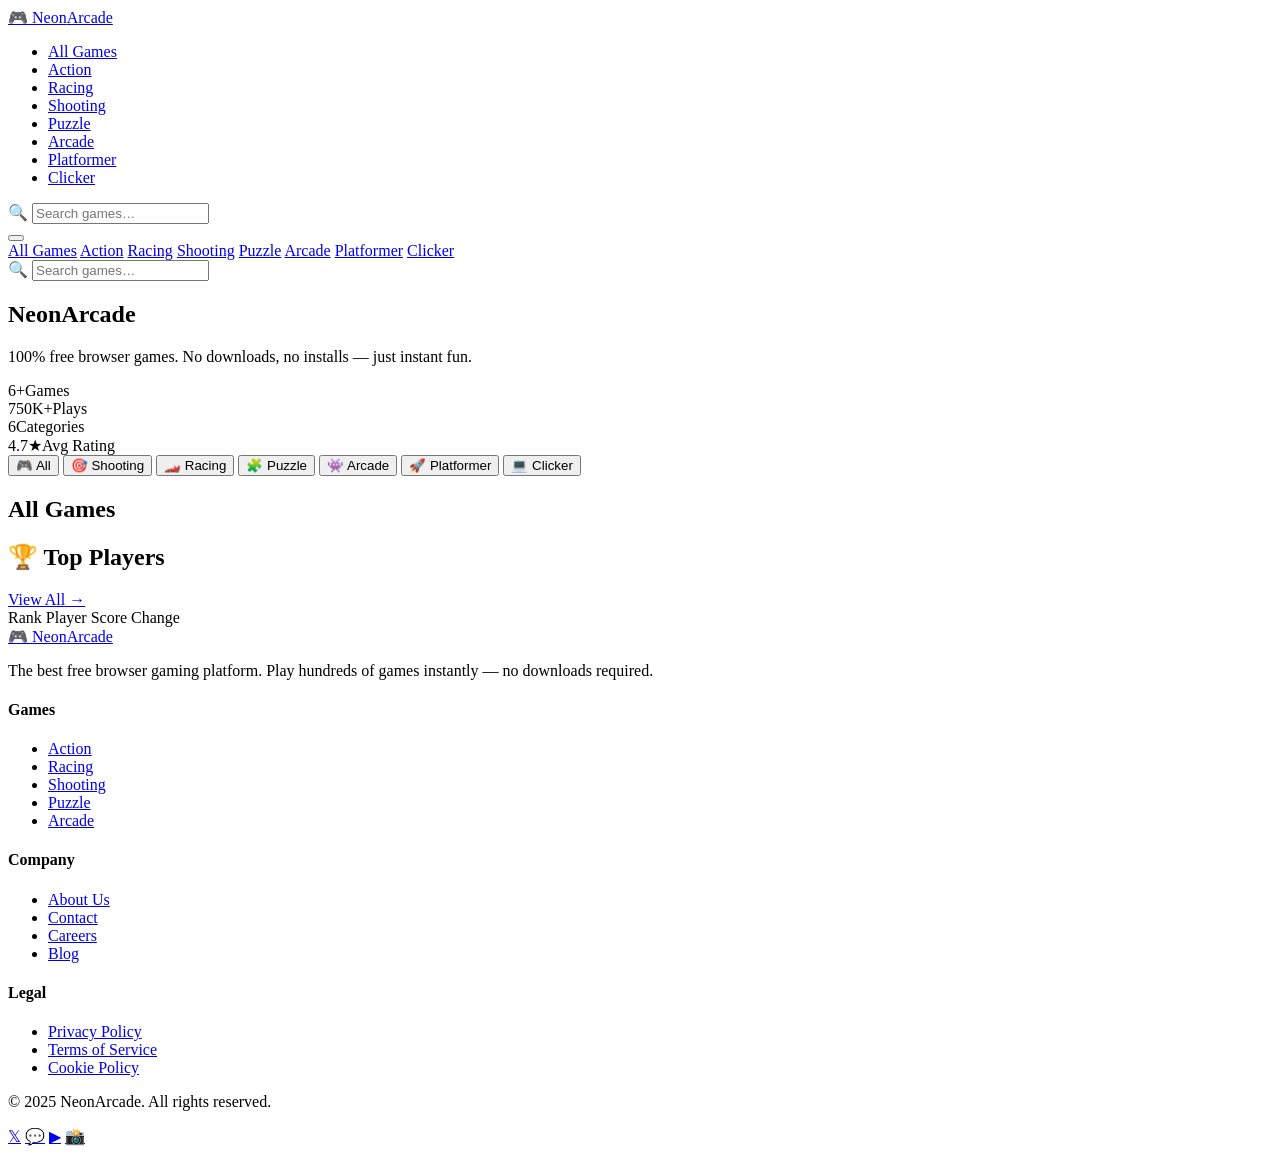
==== commit 93b71018: "Create index.html" ====
--- a/index.html
+++ b/index.html
@@ -1,660 +1,192 @@
 <!DOCTYPE html>
 <html lang="en">
 <head>
-<meta charset="UTF-8">
-<meta name="viewport" content="width=device-width, initial-scale=1.0">
-<title>Flappy Bird</title>
-<style>
-  @import url('https://fonts.googleapis.com/css2?family=Fredoka+One&family=Nunito:wght@400;700;900&display=swap');
-
-  * { margin: 0; padding: 0; box-sizing: border-box; }
-
-  body {
-    background: #0a0a1a;
-    display: flex;
-    align-items: center;
-    justify-content: center;
-    min-height: 100vh;
-    font-family: 'Nunito', sans-serif;
-    overflow: hidden;
-  }
-
-  #game-wrapper {
-    position: relative;
-    width: 420px;
-    height: 640px;
-  }
-
-  #gameCanvas {
-    border-radius: 20px;
-    box-shadow:
-      0 0 60px rgba(100, 200, 255, 0.3),
-      0 0 120px rgba(100, 100, 255, 0.15),
-      0 30px 80px rgba(0,0,0,0.8);
-    display: block;
-  }
-
-  #ui-overlay {
-    position: absolute;
-    top: 0; left: 0;
-    width: 100%; height: 100%;
-    pointer-events: none;
-    border-radius: 20px;
-    overflow: hidden;
-  }
-
-  #score-display {
-    position: absolute;
-    top: 28px;
-    width: 100%;
-    text-align: center;
-    font-family: 'Fredoka One', cursive;
-    font-size: 64px;
-    color: white;
-    text-shadow:
-      0 0 20px rgba(255,255,255,0.5),
-      0 4px 0 rgba(0,0,0,0.4),
-      0 6px 0 rgba(0,0,0,0.2);
-    letter-spacing: 2px;
-    display: none;
-  }
-
-  #start-screen, #gameover-screen {
-    position: absolute;
-    top: 0; left: 0;
-    width: 100%; height: 100%;
-    display: flex;
-    flex-direction: column;
-    align-items: center;
-    justify-content: center;
-    gap: 20px;
-    pointer-events: all;
-    cursor: pointer;
-  }
-
-  #gameover-screen { display: none; }
-
-  .screen-title {
-    font-family: 'Fredoka One', cursive;
-    font-size: 52px;
-    color: #fff;
-    text-shadow: 0 4px 0 rgba(0,0,0,0.3), 0 0 30px rgba(255,220,0,0.5);
-    animation: float 2s ease-in-out infinite;
-  }
-
-  .bird-icon {
-    font-size: 72px;
-    animation: float 1.5s ease-in-out infinite;
-  }
-
-  .tap-hint {
-    font-size: 20px;
-    color: rgba(255,255,255,0.9);
-    background: rgba(0,0,0,0.3);
-    padding: 10px 28px;
-    border-radius: 50px;
-    border: 2px solid rgba(255,255,255,0.3);
-    backdrop-filter: blur(4px);
-    animation: pulse 1.5s ease-in-out infinite;
-    font-weight: 700;
-  }
-
-  .score-card {
-    background: rgba(255,255,255,0.15);
-    backdrop-filter: blur(12px);
-    border: 2px solid rgba(255,255,255,0.3);
-    border-radius: 20px;
-    padding: 24px 40px;
-    text-align: center;
-    color: white;
-    min-width: 240px;
-  }
-
-  .score-card h3 {
-    font-size: 14px;
-    text-transform: uppercase;
-    letter-spacing: 3px;
-    opacity: 0.7;
-    margin-bottom: 6px;
-  }
-
-  .score-card .big-score {
-    font-family: 'Fredoka One', cursive;
-    font-size: 56px;
-    line-height: 1;
-    text-shadow: 0 0 20px rgba(255,220,0,0.6);
-    color: #FFE55C;
-  }
-
-  .score-card .best-score {
-    font-size: 14px;
-    opacity: 0.7;
-    margin-top: 8px;
-  }
-
-  .score-card .best-score span {
-    color: #FFE55C;
-    font-weight: 900;
-  }
-
-  .medal {
-    font-size: 40px;
-    margin-bottom: -8px;
-    animation: spin 4s linear infinite;
-  }
-
-  @keyframes float {
-    0%, 100% { transform: translateY(0); }
-    50% { transform: translateY(-12px); }
-  }
-
-  @keyframes pulse {
-    0%, 100% { opacity: 1; transform: scale(1); }
-    50% { opacity: 0.7; transform: scale(0.97); }
-  }
-
-  @keyframes spin {
-    0% { transform: rotateY(0deg); }
-    100% { transform: rotateY(360deg); }
-  }
-</style>
+  <meta charset="UTF-8" />
+  <meta name="viewport" content="width=device-width, initial-scale=1.0" />
+  <title>NeonArcade — Play Free Games Online</title>
+  <meta name="description" content="Play the best free browser games online. Action, racing, puzzle, shooting and more!" />
+  <link rel="stylesheet" href="style.css" />
+  <!-- Favicon emoji via SVG -->
+  <link rel="icon" href="data:image/svg+xml,<svg xmlns='http://www.w3.org/2000/svg' viewBox='0 0 100 100'><text y='.9em' font-size='90'>🎮</text></svg>" />
 </head>
 <body>
 
-<div id="game-wrapper">
-  <canvas id="gameCanvas" width="420" height="640"></canvas>
-  <div id="ui-overlay">
-    <div id="score-display">0</div>
+  <!-- ══════════════════════════════════════════
+       NAVBAR
+  ══════════════════════════════════════════ -->
+  <nav class="navbar">
+    <!-- Logo -->
+    <a href="index.html" class="nav-logo">
+      <span class="logo-icon">🎮</span>
+      <span>Neon<span style="color:var(--neon-pink)">Arcade</span></span>
+    </a>
 
-    <div id="start-screen">
-      <div class="bird-icon">🐦</div>
-      <div class="screen-title">Flappy Bird</div>
-      <div class="tap-hint">✦ Tap or Press Space ✦</div>
+    <!-- Category links -->
+    <ul class="nav-links" id="navLinks">
+      <li><a href="#" class="nav-link active" data-cat="all">All Games</a></li>
+      <li><a href="#" class="nav-link" data-cat="action">Action</a></li>
+      <li><a href="#" class="nav-link" data-cat="racing">Racing</a></li>
+      <li><a href="#" class="nav-link" data-cat="shooting">Shooting</a></li>
+      <li><a href="#" class="nav-link" data-cat="puzzle">Puzzle</a></li>
+      <li><a href="#" class="nav-link" data-cat="arcade">Arcade</a></li>
+      <li><a href="#" class="nav-link" data-cat="platformer">Platformer</a></li>
+      <li><a href="#" class="nav-link" data-cat="clicker">Clicker</a></li>
+    </ul>
+
+    <!-- Desktop search -->
+    <div class="nav-search">
+      <span class="search-icon">🔍</span>
+      <input type="text" id="searchInput" placeholder="Search games…" autocomplete="off" />
     </div>
 
-    <div id="gameover-screen">
-      <div class="screen-title" style="font-size:40px; color:#FF6B6B;">Game Over</div>
-      <div class="medal" id="medal-display">🥉</div>
-      <div class="score-card">
-        <h3>Score</h3>
-        <div class="big-score" id="final-score">0</div>
-        <div class="best-score">Best: <span id="best-score">0</span></div>
-      </div>
-      <div class="tap-hint">✦ Tap to Play Again ✦</div>
+    <!-- Hamburger for mobile -->
+    <button class="nav-hamburger" id="hamburger" aria-label="Toggle menu">
+      <span></span><span></span><span></span>
+    </button>
+  </nav>
+
+  <!-- Mobile menu -->
+  <div class="mobile-menu" id="mobileMenu">
+    <a href="#" class="nav-link active" data-cat="all">All Games</a>
+    <a href="#" class="nav-link" data-cat="action">Action</a>
+    <a href="#" class="nav-link" data-cat="racing">Racing</a>
+    <a href="#" class="nav-link" data-cat="shooting">Shooting</a>
+    <a href="#" class="nav-link" data-cat="puzzle">Puzzle</a>
+    <a href="#" class="nav-link" data-cat="arcade">Arcade</a>
+    <a href="#" class="nav-link" data-cat="platformer">Platformer</a>
+    <a href="#" class="nav-link" data-cat="clicker">Clicker</a>
+    <div class="mobile-search">
+      <span class="search-icon">🔍</span>
+      <input type="text" id="mobileSearchInput" placeholder="Search games…" autocomplete="off" />
     </div>
   </div>
-</div>
 
-<script>
-const canvas = document.getElementById('gameCanvas');
-const ctx = canvas.getContext('2d');
-const W = canvas.width, H = canvas.height;
+  <!-- ══════════════════════════════════════════
+       HERO
+  ══════════════════════════════════════════ -->
+  <section class="hero">
+    <h1><span class="cyan">Neon</span><span class="pink">Arcade</span></h1>
+    <p>100% free browser games. No downloads, no installs — just instant fun.</p>
+    <div class="hero-stats">
+      <div class="hero-stat"><span class="val">6+</span><span class="lbl">Games</span></div>
+      <div class="hero-stat"><span class="val">750K+</span><span class="lbl">Plays</span></div>
+      <div class="hero-stat"><span class="val">6</span><span class="lbl">Categories</span></div>
+      <div class="hero-stat"><span class="val">4.7★</span><span class="lbl">Avg Rating</span></div>
+    </div>
+  </section>
 
-const startScreen = document.getElementById('start-screen');
-const gameoverScreen = document.getElementById('gameover-screen');
-const scoreDisplay = document.getElementById('score-display');
-const finalScore = document.getElementById('final-score');
-const bestScoreEl = document.getElementById('best-score');
-const medalDisplay = document.getElementById('medal-display');
+  <!-- ══════════════════════════════════════════
+       MAIN CONTENT
+  ══════════════════════════════════════════ -->
+  <main class="container">
 
-let state = 'start';
-let score = 0, bestScore = 0;
-let animFrame;
-let particles = [];
-let stars = [];
-let clouds = [];
-let groundOffset = 0;
+    <!-- Search results notice (hidden by default) -->
+    <div class="section">
+      <div class="search-notice" id="searchNotice" style="display:none">
+        <p>Showing results for: <span id="searchTerm"></span></p>
+        <button id="clearSearch">✕ Clear</button>
+      </div>
 
-const GRAVITY = 0.45;
-const FLAP = -9.5;
-const PIPE_SPEED = 3.2;
-const PIPE_GAP = 155;
-const PIPE_W = 72;
-const GROUND_H = 90;
+      <!-- Category filter pills -->
+      <div class="filter-pills" id="filterPills">
+        <button class="pill active" data-cat="all">🎮 All</button>
+        <button class="pill" data-cat="shooting">🎯 Shooting</button>
+        <button class="pill" data-cat="racing">🏎️ Racing</button>
+        <button class="pill" data-cat="puzzle">🧩 Puzzle</button>
+        <button class="pill" data-cat="arcade">👾 Arcade</button>
+        <button class="pill" data-cat="platformer">🚀 Platformer</button>
+        <button class="pill" data-cat="clicker">💻 Clicker</button>
+      </div>
 
-const bird = { x: 110, y: 300, vy: 0, angle: 0, flapTimer: 0, frame: 0, wingAngle: 0 };
-let pipes = [];
-let pipeTimer = 0;
+      <!-- Section header -->
+      <div class="section-header">
+        <h2 class="section-title" id="sectionTitle">All Games</h2>
+        <span id="gameCount" style="font-size:0.8rem;color:var(--text-muted)"></span>
+      </div>
 
-// Generate stars
-for (let i = 0; i < 80; i++) {
-  stars.push({
-    x: Math.random() * W,
-    y: Math.random() * (H - GROUND_H),
-    r: Math.random() * 1.8 + 0.3,
-    twinkle: Math.random() * Math.PI * 2,
-    speed: Math.random() * 0.03 + 0.01
-  });
-}
+      <!-- Games grid — populated by JS -->
+      <div class="games-grid" id="gamesGrid"></div>
 
-// Generate clouds
-for (let i = 0; i < 5; i++) {
-  clouds.push({
-    x: Math.random() * W,
-    y: 40 + Math.random() * 180,
-    w: 90 + Math.random() * 80,
-    speed: 0.3 + Math.random() * 0.3,
-    opacity: 0.3 + Math.random() * 0.4
-  });
-}
+      <!-- No results state -->
+      <div class="no-results" id="noResults" style="display:none">
+        <div class="icon">🔍</div>
+        <h3>No games found</h3>
+        <p>Try a different search or category</p>
+      </div>
+    </div>
 
-function spawnPipe() {
-  const minY = 80;
-  const maxY = H - GROUND_H - PIPE_GAP - 80;
-  const topH = minY + Math.random() * (maxY - minY);
-  pipes.push({ x: W + 10, topH, scored: false });
-}
+    <!-- ── LEADERBOARD ── -->
+    <div class="section">
+      <div class="section-header">
+        <h2 class="section-title">🏆 Top Players</h2>
+        <a href="#" class="section-link">View All →</a>
+      </div>
+      <div class="leaderboard" id="leaderboard">
+        <div class="leaderboard-header">
+          <span>Rank</span>
+          <span>Player</span>
+          <span>Score</span>
+          <span>Change</span>
+        </div>
+        <!-- Populated by JS -->
+      </div>
+    </div>
 
-function reset() {
-  bird.x = 110; bird.y = 300; bird.vy = 0; bird.angle = 0;
-  pipes = []; pipeTimer = 0; score = 0; particles = [];
-  scoreDisplay.textContent = '0';
-}
+  </main>
 
-function flap() {
-  if (state === 'start') {
-    state = 'playing';
-    startScreen.style.display = 'none';
-    scoreDisplay.style.display = 'block';
-    reset();
-    bird.vy = FLAP;
-    return;
-  }
-  if (state === 'gameover') {
-    state = 'playing';
-    gameoverScreen.style.display = 'none';
-    scoreDisplay.style.display = 'block';
-    reset();
-    bird.vy = FLAP;
-    return;
-  }
-  if (state === 'playing') {
-    bird.vy = FLAP;
-    bird.flapTimer = 8;
-    spawnParticles(bird.x, bird.y, '#fff', 6);
-  }
-}
+  <!-- ══════════════════════════════════════════
+       FOOTER
+  ══════════════════════════════════════════ -->
+  <footer>
+    <div class="footer-inner">
+      <div class="footer-top">
+        <div class="footer-brand">
+          <a href="index.html" class="nav-logo">
+            <span class="logo-icon">🎮</span>
+            <span>Neon<span style="color:var(--neon-pink)">Arcade</span></span>
+          </a>
+          <p>The best free browser gaming platform. Play hundreds of games instantly — no downloads required.</p>
+        </div>
+        <div class="footer-col">
+          <h4>Games</h4>
+          <ul>
+            <li><a href="#">Action</a></li>
+            <li><a href="#">Racing</a></li>
+            <li><a href="#">Shooting</a></li>
+            <li><a href="#">Puzzle</a></li>
+            <li><a href="#">Arcade</a></li>
+          </ul>
+        </div>
+        <div class="footer-col">
+          <h4>Company</h4>
+          <ul>
+            <li><a href="#">About Us</a></li>
+            <li><a href="#">Contact</a></li>
+            <li><a href="#">Careers</a></li>
+            <li><a href="#">Blog</a></li>
+          </ul>
+        </div>
+        <div class="footer-col">
+          <h4>Legal</h4>
+          <ul>
+            <li><a href="#">Privacy Policy</a></li>
+            <li><a href="#">Terms of Service</a></li>
+            <li><a href="#">Cookie Policy</a></li>
+          </ul>
+        </div>
+      </div>
+      <div class="footer-bottom">
+        <p>© 2025 <span class="cyan">NeonArcade</span>. All rights reserved.</p>
+        <div class="social-links">
+          <a href="#" class="social-link" aria-label="Twitter">𝕏</a>
+          <a href="#" class="social-link" aria-label="Discord">💬</a>
+          <a href="#" class="social-link" aria-label="YouTube">▶</a>
+          <a href="#" class="social-link" aria-label="Instagram">📸</a>
+        </div>
+      </div>
+    </div>
+  </footer>
 
-function spawnParticles(x, y, color, count) {
-  for (let i = 0; i < count; i++) {
-    particles.push({
-      x, y,
-      vx: (Math.random() - 0.5) * 5,
-      vy: (Math.random() - 0.5) * 5 - 2,
-      r: Math.random() * 5 + 2,
-      life: 1,
-      color,
-      decay: 0.04 + Math.random() * 0.04
-    });
-  }
-}
-
-function spawnScoreParticles(x, y) {
-  const colors = ['#FFE55C', '#FF9F40', '#FF6B6B', '#A8FF78'];
-  for (let i = 0; i < 18; i++) {
-    const c = colors[Math.floor(Math.random() * colors.length)];
-    particles.push({
-      x, y,
-      vx: (Math.random() - 0.5) * 10,
-      vy: (Math.random() - 0.5) * 10 - 3,
-      r: Math.random() * 7 + 3,
-      life: 1,
-      color: c,
-      decay: 0.025 + Math.random() * 0.025
-    });
-  }
-}
-
-function checkCollision() {
-  const bx = bird.x, by = bird.y, br = 16;
-  if (by + br >= H - GROUND_H || by - br <= 0) return true;
-  for (const p of pipes) {
-    const px = p.x, pw = PIPE_W;
-    if (bx + br > px && bx - br < px + pw) {
-      if (by - br < p.topH || by + br > p.topH + PIPE_GAP) return true;
-    }
-  }
-  return false;
-}
-
-// ---------- Drawing ----------
-
-function drawSky() {
-  const grad = ctx.createLinearGradient(0, 0, 0, H - GROUND_H);
-  grad.addColorStop(0, '#0f0c2e');
-  grad.addColorStop(0.4, '#1a1650');
-  grad.addColorStop(0.7, '#2d5a8e');
-  grad.addColorStop(1, '#4a90c4');
-  ctx.fillStyle = grad;
-  ctx.fillRect(0, 0, W, H - GROUND_H);
-}
-
-function drawStars(dt) {
-  for (const s of stars) {
-    s.twinkle += s.speed;
-    const alpha = 0.4 + Math.sin(s.twinkle) * 0.35;
-    ctx.beginPath();
-    ctx.arc(s.x, s.y, s.r, 0, Math.PI * 2);
-    ctx.fillStyle = `rgba(255,255,255,${alpha})`;
-    ctx.fill();
-  }
-}
-
-function drawMoon() {
-  const mx = 340, my = 70, mr = 32;
-  const glow = ctx.createRadialGradient(mx, my, 0, mx, my, mr * 2.5);
-  glow.addColorStop(0, 'rgba(255,250,200,0.25)');
-  glow.addColorStop(1, 'rgba(255,250,200,0)');
-  ctx.fillStyle = glow;
-  ctx.fillRect(mx - mr * 3, my - mr * 3, mr * 6, mr * 6);
-
-  ctx.beginPath();
-  ctx.arc(mx, my, mr, 0, Math.PI * 2);
-  const moonGrad = ctx.createRadialGradient(mx - 8, my - 8, 4, mx, my, mr);
-  moonGrad.addColorStop(0, '#FFFDE0');
-  moonGrad.addColorStop(0.6, '#F5E88A');
-  moonGrad.addColorStop(1, '#E8C84A');
-  ctx.fillStyle = moonGrad;
-  ctx.fill();
-
-  ctx.beginPath();
-  ctx.arc(mx + 8, my - 4, mr, 0, Math.PI * 2);
-  ctx.fillStyle = '#1a1650';
-  ctx.fill();
-
-  for (const [cx, cy, cr] of [[mx-10, my+8, 4],[mx+6, my+2, 2.5],[mx-3, my-8, 3]]) {
-    ctx.beginPath();
-    ctx.arc(cx, cy, cr, 0, Math.PI * 2);
-    ctx.fillStyle = 'rgba(220,195,80,0.4)';
-    ctx.fill();
-  }
-}
-
-function drawClouds(moving) {
-  for (const c of clouds) {
-    if (moving) c.x -= c.speed;
-    if (c.x + c.w < -20) c.x = W + 20;
-    drawCloud(c.x, c.y, c.w, c.opacity);
-  }
-}
-
-function drawCloud(x, y, w, opacity) {
-  ctx.save();
-  ctx.globalAlpha = opacity;
-  const h = w * 0.38;
-  ctx.fillStyle = '#c8e8ff';
-  const blobs = [
-    [x + w * 0.15, y + h * 0.5, h * 0.55],
-    [x + w * 0.38, y + h * 0.28, h * 0.75],
-    [x + w * 0.62, y + h * 0.2, h * 0.85],
-    [x + w * 0.82, y + h * 0.38, h * 0.65],
-    [x + w, y + h * 0.58, h * 0.5],
-  ];
-  ctx.beginPath();
-  for (const [bx, by, br] of blobs) ctx.arc(bx, by, br, 0, Math.PI * 2);
-  ctx.fill();
-  ctx.globalAlpha = opacity * 0.5;
-  ctx.fillStyle = '#e8f4ff';
-  ctx.beginPath();
-  for (const [bx, by, br] of blobs) ctx.arc(bx, by - br * 0.2, br * 0.5, 0, Math.PI * 2);
-  ctx.fill();
-  ctx.restore();
-}
-
-function drawPipe(pipe) {
-  const { x, topH } = pipe;
-  const botY = topH + PIPE_GAP;
-  const botH = H - GROUND_H - botY;
-
-  function drawPipeSection(px, py, pw, ph, isTop) {
-    const grad = ctx.createLinearGradient(px, 0, px + pw, 0);
-    grad.addColorStop(0, '#2ecc71');
-    grad.addColorStop(0.25, '#58d68d');
-    grad.addColorStop(0.5, '#82e0aa');
-    grad.addColorStop(0.75, '#27ae60');
-    grad.addColorStop(1, '#1a8a4a');
-    ctx.fillStyle = grad;
-    ctx.beginPath();
-    ctx.roundRect(px, py, pw, ph, isTop ? [0, 0, 4, 4] : [4, 4, 0, 0]);
-    ctx.fill();
-
-    ctx.strokeStyle = '#1a8a4a';
-    ctx.lineWidth = 2;
-    ctx.stroke();
-
-    const capH = 26, capW = pw + 16, capX = px - 8;
-    const capY = isTop ? py + ph - capH : py;
-    const capGrad = ctx.createLinearGradient(capX, 0, capX + capW, 0);
-    capGrad.addColorStop(0, '#27ae60');
-    capGrad.addColorStop(0.3, '#52be80');
-    capGrad.addColorStop(0.6, '#76d7a3');
-    capGrad.addColorStop(1, '#1e8449');
-    ctx.fillStyle = capGrad;
-    ctx.beginPath();
-    ctx.roundRect(capX, capY, capW, capH, isTop ? [0, 0, 6, 6] : [6, 6, 0, 0]);
-    ctx.fill();
-    ctx.strokeStyle = '#17703d';
-    ctx.lineWidth = 2;
-    ctx.stroke();
-
-    ctx.fillStyle = 'rgba(255,255,255,0.18)';
-    ctx.fillRect(px + 10, isTop ? py : py + 4, 12, isTop ? ph - capH : ph - 4);
-    ctx.fillStyle = 'rgba(0,0,0,0.1)';
-    ctx.fillRect(px + pw - 16, isTop ? py : py + 4, 10, isTop ? ph - capH : ph - 4);
-  }
-
-  if (topH > 0) drawPipeSection(x, 0, PIPE_W, topH, true);
-  if (botH > 0) drawPipeSection(x, botY, PIPE_W, botH, false);
-}
-
-function drawGround(offset) {
-  const gy = H - GROUND_H;
-
-  const grad = ctx.createLinearGradient(0, gy, 0, H);
-  grad.addColorStop(0, '#8BC34A');
-  grad.addColorStop(0.12, '#7CB342');
-  grad.addColorStop(0.12, '#6D4C41');
-  grad.addColorStop(0.3, '#795548');
-  grad.addColorStop(1, '#5D4037');
-  ctx.fillStyle = grad;
-  ctx.fillRect(0, gy, W, GROUND_H);
-
-  ctx.fillStyle = '#9CCC65';
-  ctx.fillRect(0, gy, W, 8);
-
-  for (let i = 0; i < 6; i++) {
-    const bx = ((i * 60 - offset * 0.5) % (W + 60)) - 20;
-    ctx.fillStyle = 'rgba(255,255,255,0.06)';
-    ctx.fillRect(bx, gy + 18, 40, 6);
-    ctx.fillRect(bx + 30, gy + 38, 40, 6);
-  }
-
-  ctx.strokeStyle = 'rgba(0,0,0,0.15)';
-  ctx.lineWidth = 2;
-  ctx.beginPath();
-  ctx.moveTo(0, gy + 8);
-  ctx.lineTo(W, gy + 8);
-  ctx.stroke();
-}
-
-function drawBird() {
-  const bx = bird.x, by = bird.y;
-  const angle = Math.max(-0.5, Math.min(1.2, bird.angle));
-
-  bird.wingAngle += 0.25;
-  const wingFlap = state === 'playing' ? Math.sin(bird.wingAngle) * 0.5 : 0;
-
-  ctx.save();
-  ctx.translate(bx, by);
-  ctx.rotate(angle);
-
-  const glow = ctx.createRadialGradient(0, 0, 5, 0, 0, 28);
-  glow.addColorStop(0, 'rgba(255,220,60,0.4)');
-  glow.addColorStop(1, 'rgba(255,220,60,0)');
-  ctx.fillStyle = glow;
-  ctx.fillRect(-30, -30, 60, 60);
-
-  ctx.save();
-  ctx.rotate(-0.3 + wingFlap);
-  ctx.beginPath();
-  ctx.ellipse(-4, 0, 16, 9, -0.5, 0, Math.PI * 2);
-  const wingGrad = ctx.createLinearGradient(-18, 0, 10, 0);
-  wingGrad.addColorStop(0, '#FF8F00');
-  wingGrad.addColorStop(1, '#FFB300');
-  ctx.fillStyle = wingGrad;
-  ctx.fill();
-  ctx.restore();
-
-  ctx.beginPath();
-  ctx.ellipse(0, 0, 22, 18, 0, 0, Math.PI * 2);
-  const bodyGrad = ctx.createRadialGradient(-5, -5, 2, 0, 0, 22);
-  bodyGrad.addColorStop(0, '#FFEB3B');
-  bodyGrad.addColorStop(0.5, '#FFC107');
-  bodyGrad.addColorStop(1, '#FF8F00');
-  ctx.fillStyle = bodyGrad;
-  ctx.fill();
-  ctx.strokeStyle = '#E65100';
-  ctx.lineWidth = 1.5;
-  ctx.stroke();
-
-  ctx.beginPath();
-  ctx.ellipse(8, -9, 10, 8, 0.3, 0, Math.PI * 2);
-  const headGrad = ctx.createRadialGradient(5, -11, 1, 8, -9, 10);
-  headGrad.addColorStop(0, '#FFF9C4');
-  headGrad.addColorStop(1, '#FFC107');
-  ctx.fillStyle = headGrad;
-  ctx.fill();
-  ctx.strokeStyle = '#E65100';
-  ctx.lineWidth = 1.5;
-  ctx.stroke();
-
-  ctx.beginPath();
-  ctx.arc(12, -13, 5.5, 0, Math.PI * 2);
-  ctx.fillStyle = 'white';
-  ctx.fill();
-  ctx.beginPath();
-  ctx.arc(13.5, -12, 3.5, 0, Math.PI * 2);
-  ctx.fillStyle = '#1a1a2e';
-  ctx.fill();
-  ctx.beginPath();
-  ctx.arc(14.5, -13, 1.2, 0, Math.PI * 2);
-  ctx.fillStyle = 'white';
-  ctx.fill();
-
-  ctx.beginPath();
-  ctx.moveTo(18, -9);
-  ctx.lineTo(26, -8);
-  ctx.lineTo(26, -5);
-  ctx.lineTo(18, -6);
-  ctx.closePath();
-  ctx.fillStyle = '#FF7043';
-  ctx.fill();
-  ctx.strokeStyle = '#D84315';
-  ctx.lineWidth = 1;
-  ctx.stroke();
-
-  ctx.beginPath();
-  ctx.ellipse(-2, 10, 12, 7, 0.2, 0, Math.PI * 2);
-  ctx.fillStyle = '#FF8F00';
-  ctx.fill();
-
-  ctx.restore();
-}
-
-function drawParticles() {
-  for (const p of particles) {
-    ctx.save();
-    ctx.globalAlpha = p.life;
-    ctx.beginPath();
-    ctx.arc(p.x, p.y, p.r * p.life, 0, Math.PI * 2);
-    ctx.fillStyle = p.color;
-    ctx.fill();
-    ctx.restore();
-  }
-}
-
-function drawHUD() {
-  if (state !== 'playing') return;
-}
-
-function update() {
-  groundOffset = (groundOffset + PIPE_SPEED) % W;
-
-  if (state === 'playing') {
-    bird.vy += GRAVITY;
-    bird.y += bird.vy;
-    bird.angle = Math.min(Math.PI / 2, bird.vy * 0.08);
-
-    pipeTimer++;
-    if (pipeTimer >= 100) {
-      spawnPipe();
-      pipeTimer = 0;
-    }
-
-    for (const p of pipes) {
-      p.x -= PIPE_SPEED;
-      if (!p.scored && p.x + PIPE_W < bird.x) {
-        p.scored = true;
-        score++;
-        scoreDisplay.textContent = score;
-        spawnScoreParticles(bird.x + 20, bird.y - 20);
-      }
-    }
-    pipes = pipes.filter(p => p.x + PIPE_W > -20);
-
-    if (checkCollision()) {
-      state = 'gameover';
-      if (score > bestScore) bestScore = score;
-      spawnParticles(bird.x, bird.y, '#FF6B6B', 20);
-      finalScore.textContent = score;
-      bestScoreEl.textContent = bestScore;
-      medalDisplay.textContent = score >= 30 ? '🥇' : score >= 15 ? '🥈' : '🥉';
-      setTimeout(() => {
-        scoreDisplay.style.display = 'none';
-        gameoverScreen.style.display = 'flex';
-      }, 600);
-    }
-  }
-
-  for (const p of particles) {
-    p.x += p.vx;
-    p.y += p.vy;
-    p.vy += 0.15;
-    p.life -= p.decay;
-    p.r *= 0.97;
-  }
-  particles = particles.filter(p => p.life > 0);
-
-  for (const s of stars) s.twinkle += s.speed;
-}
-
-function render() {
-  ctx.clearRect(0, 0, W, H);
-  drawSky();
-  drawStars();
-  drawMoon();
-  drawClouds(state === 'playing');
-  for (const p of pipes) drawPipe(p);
-  drawGround(groundOffset);
-  drawBird();
-  drawParticles();
-  drawHUD();
-}
-
-function loop() {
-  update();
-  render();
-  animFrame = requestAnimationFrame(loop);
-}
-
-document.addEventListener('keydown', e => { if (e.code === 'Space') { e.preventDefault(); flap(); } });
-canvas.addEventListener('click', flap);
-document.getElementById('game-wrapper').addEventListener('click', flap);
-document.getElementById('start-screen').addEventListener('click', flap);
-document.getElementById('gameover-screen').addEventListener('click', flap);
-
-render();
-loop();
-</script>
+  <script src="script.js"></script>
 </body>
   </html>
